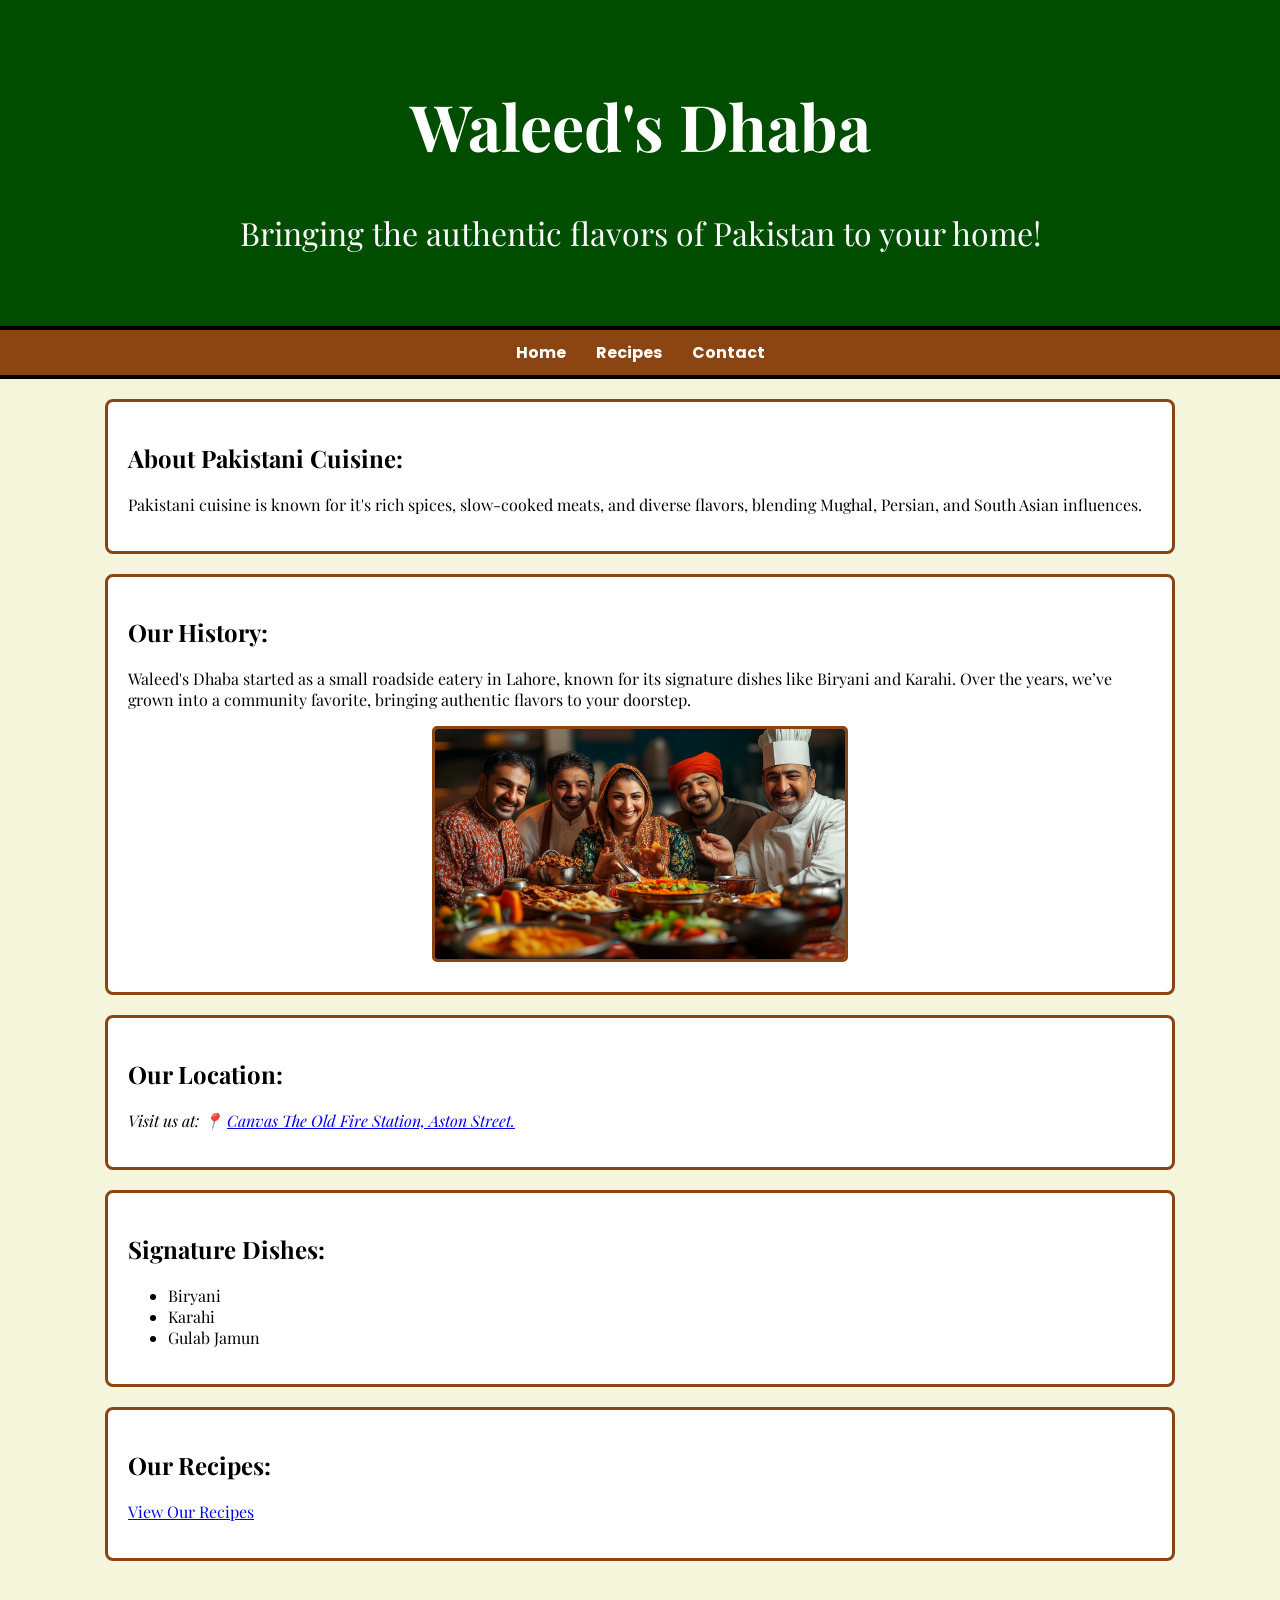
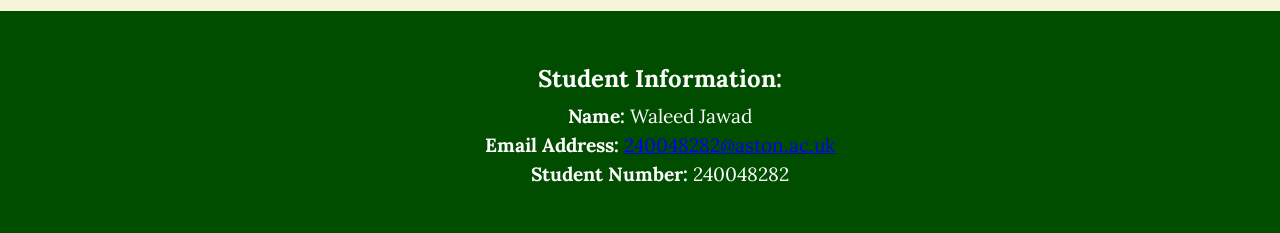
==== index.html @ 3c18ecd6 "Add files via upload" ====
<!DOCTYPE html>
<html lang="en">
<head>
    <meta charset="UTF-8">
    <meta name="viewport" content="width=device-width, initial-scale=1.0">
    <title>Waleed's Dhaba</title>
    <link rel="stylesheet" href="css/styles.css">
</head>
<body>
    <header id="main-header">
        <h1>Waleed's Dhaba</h1>
        <p>Bringing the authentic flavors of Pakistan to your home!</p>
    </header>

    <nav>
        <ul>
            <li><a href="index.html">Home</a></li>
            <li><a href="recipes.html">Recipes</a></li>
            <li><a href="contact.html">Contact</a></li>
        </ul>
    </nav>

    <section class="content-box">
        <h2>About Pakistani Cuisine:</h2>
        <p>Pakistani cuisine is known for it's rich spices, slow-cooked meats, and diverse flavors, blending Mughal, Persian, and South Asian influences.</p>
    </section>

    <section class="content-box">
        <h2>Our History:</h2>
        <p>Waleed's Dhaba started as a small roadside eatery in Lahore, known for its signature dishes like Biryani and Karahi. Over the years, we’ve grown into a community favorite, bringing authentic flavors to your doorstep.</p>
        <img src="images/kitchen-placeholder.jpg" alt="Waleed's Dhaba Kitchen" class="responsive-image">
    </section>

    <section class="content-box">
        <h2>Our Location:</h2>
        <address class="location">
            <p>
                <span>Visit us at:</span>
                <i class="location-icon">📍</i>
                <a href="https://maps.app.goo.gl/XLRXapYx9XyrgZfx8" target="_blank" class="map-link">
                    Canvas The Old Fire Station, Aston Street.
                </a>
            </p>
        </address>
    </section>

    <section class="content-box">
        <h2>Signature Dishes:</h2>
        <ul>
            <li>Biryani</li>
            <li>Karahi</li>
            <li>Gulab Jamun</li>
        </ul>
    </section>

    <section class="content-box">
        <h2>Our Recipes:</h2>
        <p><a href="recipes.html">View Our Recipes</a></p>
    </section>

    <footer>
        <section class="student-info">
            <h2>Student Information:</h2>
            <p><strong>Name:</strong> Waleed Jawad</p>
            <p><strong>Email Address:</strong> <a href="mailto:240048282@aston.ac.uk">240048282@aston.ac.uk</a></p>
            <p><strong>Student Number:</strong> 240048282</p>
        </section>
    </footer>
</body>
</html>
---- css/styles.css ----
/* importing fonts */
@import url('https://fonts.googleapis.com/css2?family=Playfair+Display:wght@700&display=swap');
@import url('https://fonts.googleapis.com/css2?family=Poppins:wght@500&display=swap');
@import url('https://fonts.googleapis.com/css2?family=Lora:wght@400&display=swap');

/* general styling */
body, html {
    margin: 0;
    padding: 0;
    background-color: #F5F5DC; 
    color: black;
    font-family: 'Lora', 'Times New Roman', serif;
}

/* header */
header {
    background-color: #004d00;
    color: white;
    padding: 40px 20px;
    text-align: center;
    font-size: 2rem;
    margin-bottom: 0;
    font-family: 'Playfair Display', Georgia, serif;
}

/* nav bar */
nav {
    border-top: 4px solid black;
    border-bottom: 4px solid black;
    margin: 0;
    padding: 0;
}

nav ul {
    display: flex;
    justify-content: center;
    background-color: #8B4513;
    padding: 10px;
    list-style-type: none;
    margin: 0;
}

nav ul li {
    margin: 0 15px;
}

nav ul li a {
    color: white;
    text-decoration: none;
    font-weight: bold;
    font-family: 'Poppins', Arial, sans-serif;
}

/* content box */
.content-box {
    background-color: #ffffff;
    color: black;
    width: 80%;
    margin: 20px auto;
    padding: 20px;
    border: 3px solid #8B4513;
    border-radius: 8px;
    box-shadow: 4px 4px 8px rgba(255, 255, 255, 0.2);
    font-family: 'Playfair Display', Georgia, serif;
}

/* contact form */
.contact-form {
    background-color: #ffffff;
    width: 50%;
    max-width: 600px;
    margin: 50px auto;
    padding: 25px;
    border: 3px solid #8B4513;
    border-radius: 8px;
    box-shadow: 4px 4px 8px rgba(0, 0, 0, 0.2);
    text-align: left;
}

/* heading contact form */
.contact-form h2 {
    text-align: center;
    margin-bottom: 20px;
    font-family: 'Playfair Display', Georgia, serif;
}

/* form fields */
.contact-form .form-group {
    display: flex;
    flex-direction: column;
    align-items: flex-start;
    width: 100%;
    margin-bottom: 15px;
}

/* input fields */
.contact-form input,
.contact-form select {
    width: 100%;
    padding: 10px;
    font-size: 1rem;
    border: 2px solid #8B4513;
    border-radius: 5px;
    box-sizing: border-box;
}

/* submit button */
.contact-form button {
    width: 100%;
    background-color: #004d00;
    color: white;
    padding: 12px;
    border: none;
    font-size: 1.2rem;
    cursor: pointer;
    border-radius: 5px;
}

/* recipes */
.recipe-container {
    display: flex;
    flex-wrap: wrap;
    justify-content: center;
    align-items: center;
    text-align: center;
    gap: 20px;
}

/* homepage img */
.responsive-image {
    max-width: 40%;
    height: auto;
    display: block;
    margin: 10px auto;
    border: 3px solid #8B4513;
    border-radius: 5px;
}

/* foods img */
.recipe-image {
    max-width: 26%;
    height: auto;
    display: block;
    margin: 20px auto;
    border: 3px solid #8B4513;
    border-radius: 8px;
    box-shadow: 2px 2px 6px rgba(0, 0, 0, 0.2);
}

/* success msg */
.success-container {
    display: flex;
    justify-content: center;
    align-items: center;
    height: 60vh;
    text-align: center;
}

.success-message {
    padding: 40px;
    width: 50%;
    background-color: #ffffff;
    color: black;
    font-family: 'Playfair Display', Georgia, serif;
}

.success-message h2 {
    font-size: 2.5rem;
    font-weight: bold;
    color: #004d00;
    margin-bottom: 15px;
}

.success-message p {
    font-size: 1.3rem;
    color: black;
}

/* recipe page styling */
.title {
    font-size: 1.8rem;
    font-weight: bold;
    color: #8B4513;
    text-align: center;
}

.description {
    font-style: italic;
    text-align: center;
    margin-bottom: 10px;
}

.serving-size {
    font-weight: bold;
    color: #004d00;
    text-align: center;
}

.ingredient-list {
    list-style-type: square;
    padding-left: 20px;
}

.ingredient {
    font-size: 1.1rem;
    color: #333;
}

.instructions {
    list-style-type: decimal;
    padding-left: 20px;
}

.cooking-step {
    margin-bottom: 5px;
}

/* blockquote styling */
blockquote {
    font-size: 1.2rem;
    font-style: italic;
    text-align: center;
    border-left: 5px solid #8B4513;
    padding-left: 10px;
    margin: 20px auto;
    max-width: 80%;
}

/* footer */
footer {
    text-align: center;
    padding: 20px;
    background-color: #004d00;
    color: white;
    font-family: 'Lora', 'Times New Roman', serif;
    width: 100%;
    margin-top: 50px;
    display: flex;
    flex-direction: column;
    align-items: center;
}

/* student info */
.student-info {
    width: 90%;
    max-width: 800px;
    background-color: #004d00;
    padding: 20px;
    border: 2px solid #004d00;
    border-radius: 8px;
    margin-top: -10px;
}

.student-info h2 {
    font-size: 1.5rem;
    font-weight: bold;
    color: rgb(255, 255, 255);
    margin-bottom: 10px;
}

.student-info p {
    font-size: 1.2rem;
    color: rgb(255, 255, 255);
    margin: 5px 0;
}

/* footer fix */
@media (max-width: 768px) {
    .recipe-container {
        flex-direction: column;
    }

    .recipe-sections {
        flex-direction: column;
    }

    .recipe-sections div {
        width: 100%;
    }

    .recipe-image, .responsive-image {
        max-width: 50%;
    }

    .contact-form {
        width: 90%;
    }

    footer {
        padding: 15px;
    }

    .student-info {
        padding: 10px;
        width: 95%;
    }
}

/* shake anim for input error */
@keyframes shake {
    0%, 100% { transform: translateX(0); }
    25% { transform: translateX(-5px); }
    50% { transform: translateX(5px); }
    75% { transform: translateX(-5px); }
}

.error-shake {
    animation: shake 0.3s ease-in-out;
    border: 2px solid red !important;
}
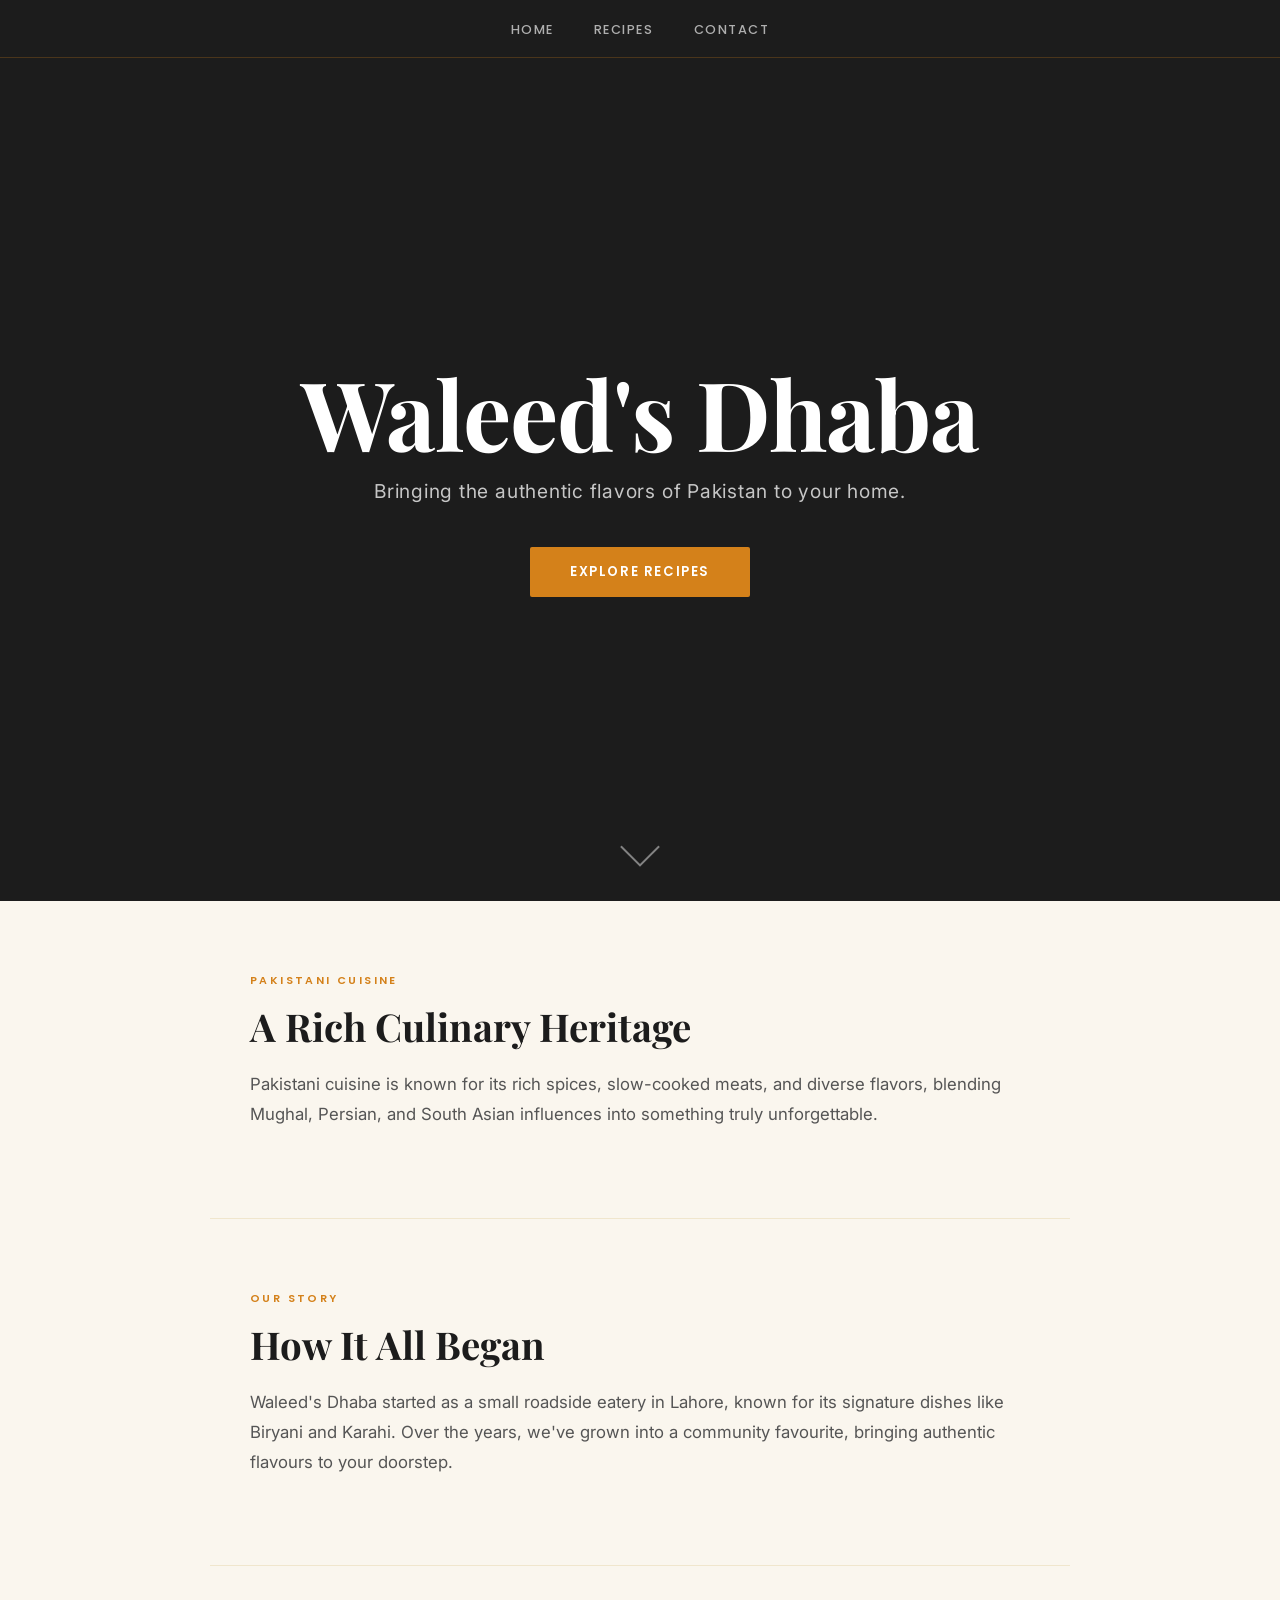
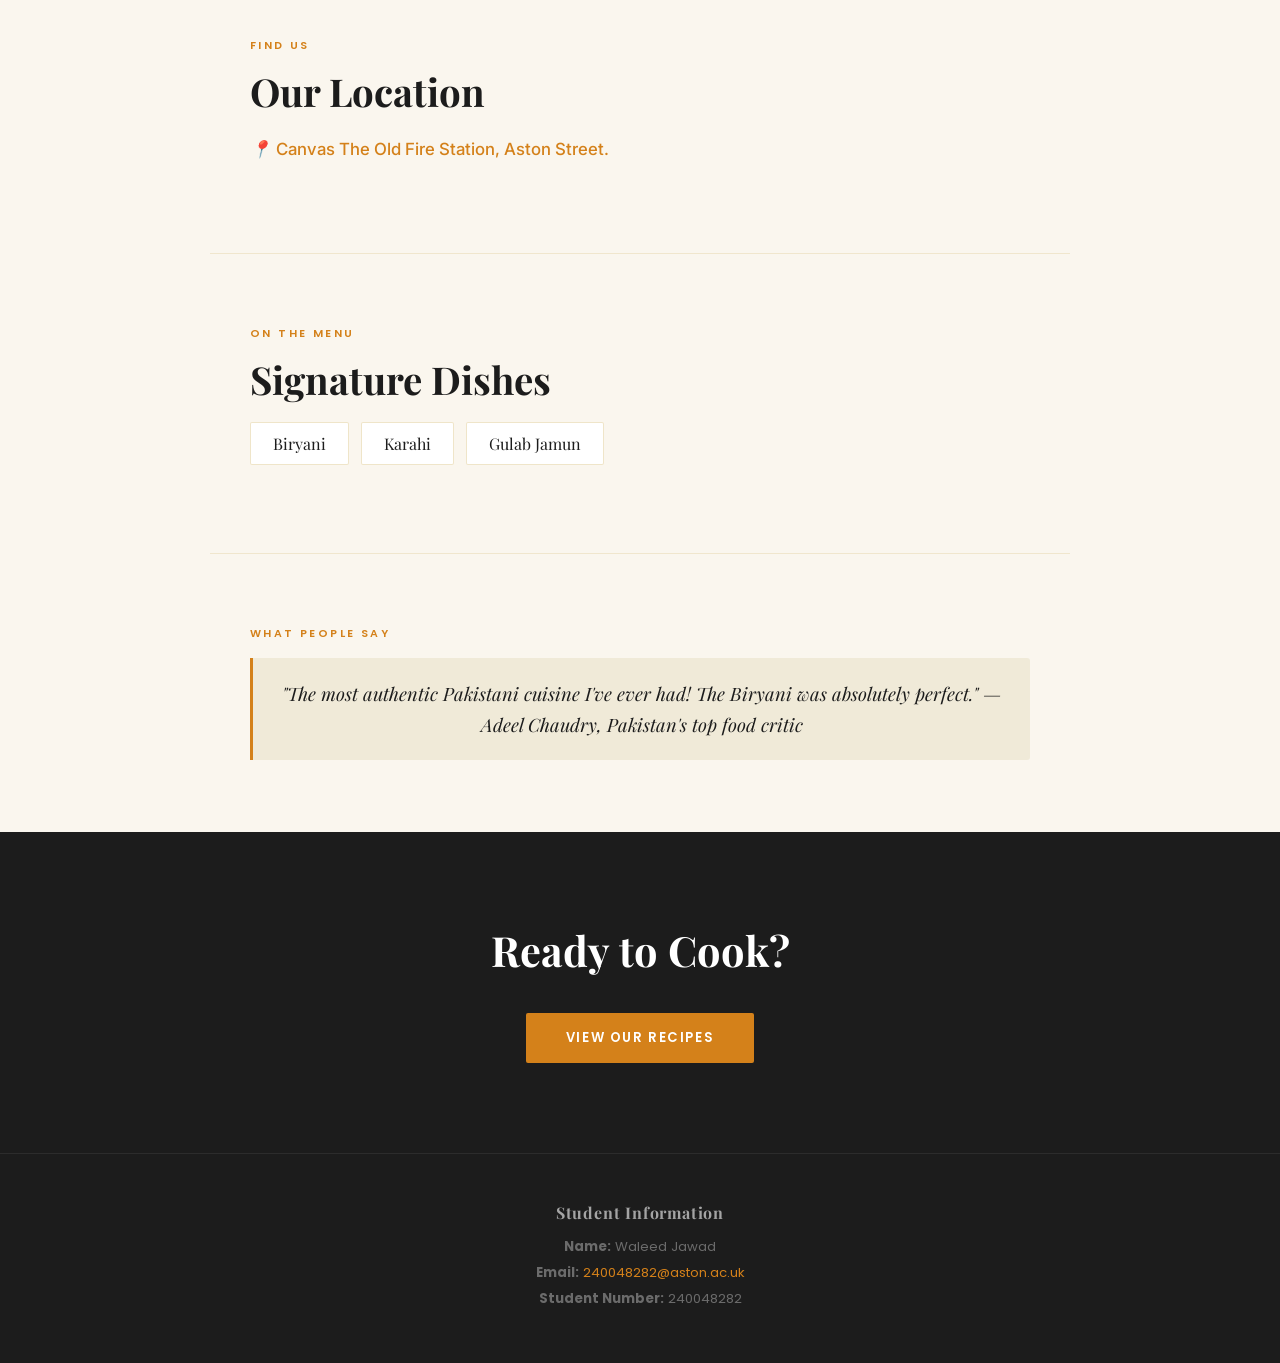
==== commit e52d9cf7: "Update 1" ====
--- a/index.html
+++ b/index.html
@@ -1,70 +1,87 @@
-<!DOCTYPE html>
-<html lang="en">
-<head>
-    <meta charset="UTF-8">
-    <meta name="viewport" content="width=device-width, initial-scale=1.0">
-    <title>Waleed's Dhaba</title>
-    <link rel="stylesheet" href="css/styles.css">
-</head>
-<body>
-    <header id="main-header">
-        <h1>Waleed's Dhaba</h1>
-        <p>Bringing the authentic flavors of Pakistan to your home!</p>
-    </header>
-
-    <nav>
-        <ul>
-            <li><a href="index.html">Home</a></li>
-            <li><a href="recipes.html">Recipes</a></li>
-            <li><a href="contact.html">Contact</a></li>
-        </ul>
-    </nav>
-
-    <section class="content-box">
-        <h2>About Pakistani Cuisine:</h2>
-        <p>Pakistani cuisine is known for it's rich spices, slow-cooked meats, and diverse flavors, blending Mughal, Persian, and South Asian influences.</p>
-    </section>
-
-    <section class="content-box">
-        <h2>Our History:</h2>
-        <p>Waleed's Dhaba started as a small roadside eatery in Lahore, known for its signature dishes like Biryani and Karahi. Over the years, we’ve grown into a community favorite, bringing authentic flavors to your doorstep.</p>
-        <img src="images/kitchen-placeholder.jpg" alt="Waleed's Dhaba Kitchen" class="responsive-image">
-    </section>
-
-    <section class="content-box">
-        <h2>Our Location:</h2>
-        <address class="location">
-            <p>
-                <span>Visit us at:</span>
-                <i class="location-icon">📍</i>
-                <a href="https://maps.app.goo.gl/XLRXapYx9XyrgZfx8" target="_blank" class="map-link">
-                    Canvas The Old Fire Station, Aston Street.
-                </a>
-            </p>
-        </address>
-    </section>
-
-    <section class="content-box">
-        <h2>Signature Dishes:</h2>
-        <ul>
-            <li>Biryani</li>
-            <li>Karahi</li>
-            <li>Gulab Jamun</li>
-        </ul>
-    </section>
-
-    <section class="content-box">
-        <h2>Our Recipes:</h2>
-        <p><a href="recipes.html">View Our Recipes</a></p>
-    </section>
-
-    <footer>
-        <section class="student-info">
-            <h2>Student Information:</h2>
-            <p><strong>Name:</strong> Waleed Jawad</p>
-            <p><strong>Email Address:</strong> <a href="mailto:240048282@aston.ac.uk">240048282@aston.ac.uk</a></p>
-            <p><strong>Student Number:</strong> 240048282</p>
-        </section>
-    </footer>
-</body>
-</html>+<!DOCTYPE html>
+<html lang="en">
+<head>
+    <meta charset="UTF-8">
+    <meta name="viewport" content="width=device-width, initial-scale=1.0">
+    <title>Waleed's Dhaba</title>
+    <link rel="stylesheet" href="css/styles.css">
+</head>
+<body>
+
+    <nav>
+        <ul>
+            <li><a href="index.html">Home</a></li>
+            <li><a href="recipes.html">Recipes</a></li>
+            <li><a href="contact.html">Contact</a></li>
+        </ul>
+    </nav>
+
+    <header class="hero">
+        <div class="hero-overlay">
+            <h1>Waleed's Dhaba</h1>
+            <p>Bringing the authentic flavors of Pakistan to your home.</p>
+            <a href="recipes.html" class="btn-primary">Explore Recipes</a>
+        <div class="scroll-indicator"></div>
+    </div>
+    </header>
+
+    <section class="page-section">
+        <span class="section-label">Pakistani Cuisine</span>
+        <h2>A Rich Culinary Heritage</h2>
+        <p>Pakistani cuisine is known for its rich spices, slow-cooked meats, and diverse flavors, blending Mughal, Persian, and South Asian influences into something truly unforgettable.</p>
+    </section>
+
+    <section class="page-section">
+        <span class="section-label">Our Story</span>
+        <h2>How It All Began</h2>
+        <p>Waleed's Dhaba started as a small roadside eatery in Lahore, known for its signature dishes like Biryani and Karahi. Over the years, we've grown into a community favourite, bringing authentic flavours to your doorstep.</p>
+    </section>
+
+    <section class="page-section">
+        <span class="section-label">Find Us</span>
+        <h2>Our Location</h2>
+        <address class="location">
+            <p>
+                <i>📍</i>
+                <a href="https://maps.app.goo.gl/XLRXapYx9XyrgZfx8" target="_blank" class="map-link">
+                    Canvas The Old Fire Station, Aston Street.
+                </a>
+            </p>
+        </address>
+    </section>
+
+    <section class="page-section">
+        <span class="section-label">On The Menu</span>
+        <h2>Signature Dishes</h2>
+        <ul class="dishes-grid">
+            <li class="dish-item">Biryani</li>
+            <li class="dish-item">Karahi</li>
+            <li class="dish-item">Gulab Jamun</li>
+        </ul>
+    </section>
+
+    <section class="page-section">
+        <span class="section-label">What People Say</span>
+        <blockquote>
+            "The most authentic Pakistani cuisine I've ever had! <em>The Biryani was absolutely perfect.</em>"
+            — <em>Adeel Chaudry, Pakistan's top food critic</em>
+        </blockquote>
+    </section>
+
+    <section class="cta-section">
+        <h2>Ready to Cook?</h2>
+        <a href="recipes.html" class="btn-primary">View Our Recipes</a>
+    </section>
+
+    <footer>
+        <section class="student-info">
+            <h2>Student Information</h2>
+            <p><strong>Name:</strong> Waleed Jawad</p>
+            <p><strong>Email:</strong> <a href="mailto:240048282@aston.ac.uk">240048282@aston.ac.uk</a></p>
+            <p><strong>Student Number:</strong> 240048282</p>
+        </section>
+    </footer>
+
+    <script src="js/animations.js"></script>
+</body>
+</html>
--- a/css/styles.css
+++ b/css/styles.css
@@ -1,310 +1,839 @@
-/* importing fonts */
-@import url('https://fonts.googleapis.com/css2?family=Playfair+Display:wght@700&display=swap');
-@import url('https://fonts.googleapis.com/css2?family=Poppins:wght@500&display=swap');
-@import url('https://fonts.googleapis.com/css2?family=Lora:wght@400&display=swap');
-
-/* general styling */
-body, html {
-    margin: 0;
-    padding: 0;
-    background-color: #F5F5DC; 
-    color: black;
-    font-family: 'Lora', 'Times New Roman', serif;
-}
-
-/* header */
-header {
-    background-color: #004d00;
-    color: white;
-    padding: 40px 20px;
-    text-align: center;
-    font-size: 2rem;
-    margin-bottom: 0;
-    font-family: 'Playfair Display', Georgia, serif;
-}
-
-/* nav bar */
-nav {
-    border-top: 4px solid black;
-    border-bottom: 4px solid black;
-    margin: 0;
-    padding: 0;
-}
-
-nav ul {
-    display: flex;
-    justify-content: center;
-    background-color: #8B4513;
-    padding: 10px;
-    list-style-type: none;
-    margin: 0;
-}
-
-nav ul li {
-    margin: 0 15px;
-}
-
-nav ul li a {
-    color: white;
-    text-decoration: none;
-    font-weight: bold;
-    font-family: 'Poppins', Arial, sans-serif;
-}
-
-/* content box */
-.content-box {
-    background-color: #ffffff;
-    color: black;
-    width: 80%;
-    margin: 20px auto;
-    padding: 20px;
-    border: 3px solid #8B4513;
-    border-radius: 8px;
-    box-shadow: 4px 4px 8px rgba(255, 255, 255, 0.2);
-    font-family: 'Playfair Display', Georgia, serif;
-}
-
-/* contact form */
-.contact-form {
-    background-color: #ffffff;
-    width: 50%;
-    max-width: 600px;
-    margin: 50px auto;
-    padding: 25px;
-    border: 3px solid #8B4513;
-    border-radius: 8px;
-    box-shadow: 4px 4px 8px rgba(0, 0, 0, 0.2);
-    text-align: left;
-}
-
-/* heading contact form */
-.contact-form h2 {
-    text-align: center;
-    margin-bottom: 20px;
-    font-family: 'Playfair Display', Georgia, serif;
-}
-
-/* form fields */
-.contact-form .form-group {
-    display: flex;
-    flex-direction: column;
-    align-items: flex-start;
-    width: 100%;
-    margin-bottom: 15px;
-}
-
-/* input fields */
-.contact-form input,
-.contact-form select {
-    width: 100%;
-    padding: 10px;
-    font-size: 1rem;
-    border: 2px solid #8B4513;
-    border-radius: 5px;
-    box-sizing: border-box;
-}
-
-/* submit button */
-.contact-form button {
-    width: 100%;
-    background-color: #004d00;
-    color: white;
-    padding: 12px;
-    border: none;
-    font-size: 1.2rem;
-    cursor: pointer;
-    border-radius: 5px;
-}
-
-/* recipes */
-.recipe-container {
-    display: flex;
-    flex-wrap: wrap;
-    justify-content: center;
-    align-items: center;
-    text-align: center;
-    gap: 20px;
-}
-
-/* homepage img */
-.responsive-image {
-    max-width: 40%;
-    height: auto;
-    display: block;
-    margin: 10px auto;
-    border: 3px solid #8B4513;
-    border-radius: 5px;
-}
-
-/* foods img */
-.recipe-image {
-    max-width: 26%;
-    height: auto;
-    display: block;
-    margin: 20px auto;
-    border: 3px solid #8B4513;
-    border-radius: 8px;
-    box-shadow: 2px 2px 6px rgba(0, 0, 0, 0.2);
-}
-
-/* success msg */
-.success-container {
-    display: flex;
-    justify-content: center;
-    align-items: center;
-    height: 60vh;
-    text-align: center;
-}
-
-.success-message {
-    padding: 40px;
-    width: 50%;
-    background-color: #ffffff;
-    color: black;
-    font-family: 'Playfair Display', Georgia, serif;
-}
-
-.success-message h2 {
-    font-size: 2.5rem;
-    font-weight: bold;
-    color: #004d00;
-    margin-bottom: 15px;
-}
-
-.success-message p {
-    font-size: 1.3rem;
-    color: black;
-}
-
-/* recipe page styling */
-.title {
-    font-size: 1.8rem;
-    font-weight: bold;
-    color: #8B4513;
-    text-align: center;
-}
-
-.description {
-    font-style: italic;
-    text-align: center;
-    margin-bottom: 10px;
-}
-
-.serving-size {
-    font-weight: bold;
-    color: #004d00;
-    text-align: center;
-}
-
-.ingredient-list {
-    list-style-type: square;
-    padding-left: 20px;
-}
-
-.ingredient {
-    font-size: 1.1rem;
-    color: #333;
-}
-
-.instructions {
-    list-style-type: decimal;
-    padding-left: 20px;
-}
-
-.cooking-step {
-    margin-bottom: 5px;
-}
-
-/* blockquote styling */
-blockquote {
-    font-size: 1.2rem;
-    font-style: italic;
-    text-align: center;
-    border-left: 5px solid #8B4513;
-    padding-left: 10px;
-    margin: 20px auto;
-    max-width: 80%;
-}
-
-/* footer */
-footer {
-    text-align: center;
-    padding: 20px;
-    background-color: #004d00;
-    color: white;
-    font-family: 'Lora', 'Times New Roman', serif;
-    width: 100%;
-    margin-top: 50px;
-    display: flex;
-    flex-direction: column;
-    align-items: center;
-}
-
-/* student info */
-.student-info {
-    width: 90%;
-    max-width: 800px;
-    background-color: #004d00;
-    padding: 20px;
-    border: 2px solid #004d00;
-    border-radius: 8px;
-    margin-top: -10px;
-}
-
-.student-info h2 {
-    font-size: 1.5rem;
-    font-weight: bold;
-    color: rgb(255, 255, 255);
-    margin-bottom: 10px;
-}
-
-.student-info p {
-    font-size: 1.2rem;
-    color: rgb(255, 255, 255);
-    margin: 5px 0;
-}
-
-/* footer fix */
-@media (max-width: 768px) {
-    .recipe-container {
-        flex-direction: column;
-    }
-
-    .recipe-sections {
-        flex-direction: column;
-    }
-
-    .recipe-sections div {
-        width: 100%;
-    }
-
-    .recipe-image, .responsive-image {
-        max-width: 50%;
-    }
-
-    .contact-form {
-        width: 90%;
-    }
-
-    footer {
-        padding: 15px;
-    }
-
-    .student-info {
-        padding: 10px;
-        width: 95%;
-    }
-}
-
-/* shake anim for input error */
-@keyframes shake {
-    0%, 100% { transform: translateX(0); }
-    25% { transform: translateX(-5px); }
-    50% { transform: translateX(5px); }
-    75% { transform: translateX(-5px); }
-}
-
-.error-shake {
-    animation: shake 0.3s ease-in-out;
-    border: 2px solid red !important;
-}
+/* === FONTS === */
+@import url('https://fonts.googleapis.com/css2?family=Playfair+Display:ital,wght@0,700;0,900;1,700&family=Poppins:wght@400;500;600&family=Inter:wght@400;500&display=swap');
+
+/* === VARIABLES === */
+:root {
+    --bg-page: #FAF6EE;
+    --bg-alt: #F0EAD8;
+    --bg-dark: #1C1C1C;
+    --saffron: #D4811A;
+    --gold: #C9A84C;
+    --text-dark: #1C1C1C;
+    --text-muted: #6B6060;
+    --white: #FFFFFF;
+    --border-light: rgba(201, 168, 76, 0.3);
+}
+
+/* === RESET === */
+*, *::before, *::after { box-sizing: border-box; }
+
+body, html {
+    margin: 0;
+    padding: 0;
+    background-color: var(--bg-page);
+    color: var(--text-dark);
+    font-family: 'Inter', system-ui, sans-serif;
+}
+
+/* === NAV === */
+nav {
+    background-color: var(--bg-dark);
+    margin: 0;
+    padding: 0;
+    position: sticky;
+    top: 0;
+    z-index: 100;
+    border-bottom: 1px solid rgba(212, 129, 26, 0.25);
+}
+
+nav ul {
+    display: flex;
+    justify-content: center;
+    gap: 40px;
+    padding: 18px 20px;
+    list-style: none;
+    margin: 0;
+}
+
+nav ul li a {
+    color: rgba(255, 255, 255, 0.65);
+    text-decoration: none;
+    font-family: 'Poppins', sans-serif;
+    font-size: 0.8rem;
+    font-weight: 500;
+    letter-spacing: 0.12em;
+    text-transform: uppercase;
+    transition: color 0.2s;
+}
+
+nav ul li a:hover {
+    color: var(--saffron);
+}
+
+/* === HERO (index.html only) === */
+.hero {
+    position: relative;
+    height: calc(100vh - 57px);
+    background-color: var(--bg-dark);
+}
+
+.hero-overlay {
+    position: absolute;
+    inset: 0;
+    display: flex;
+    flex-direction: column;
+    align-items: center;
+    justify-content: center;
+    text-align: center;
+    padding: 40px 20px;
+}
+
+/* === SCROLL INDICATOR === */
+.scroll-indicator {
+    position: absolute;
+    bottom: 40px;
+    left: 50%;
+    transform: translateX(-50%);
+    width: 28px;
+    height: 28px;
+    border-right: 2px solid rgba(255, 255, 255, 0.45);
+    border-bottom: 2px solid rgba(255, 255, 255, 0.45);
+    transform: translateX(-50%) rotate(45deg);
+    animation: scrollBounce 1.4s ease-in-out infinite;
+    pointer-events: none;
+}
+
+@keyframes scrollBounce {
+    0%, 100% { opacity: 0.25; }
+    50%       { opacity: 0.8;  }
+}
+
+.hero-overlay h1 {
+    font-family: 'Playfair Display', Georgia, serif;
+    font-size: clamp(3rem, 8vw, 6rem);
+    color: var(--white);
+    margin: 0 0 16px;
+    line-height: 1.05;
+    letter-spacing: -0.01em;
+}
+
+.hero-overlay p {
+    font-family: 'Inter', sans-serif;
+    font-size: clamp(1rem, 2.5vw, 1.2rem);
+    color: rgba(255, 255, 255, 0.75);
+    margin: 0 0 44px;
+    letter-spacing: 0.04em;
+}
+
+/* === BUTTONS === */
+.btn-primary {
+    display: inline-block;
+    background-color: var(--saffron);
+    color: var(--white);
+    text-decoration: none;
+    font-family: 'Poppins', sans-serif;
+    font-size: 0.82rem;
+    font-weight: 600;
+    letter-spacing: 0.12em;
+    text-transform: uppercase;
+    padding: 15px 40px;
+    border-radius: 2px;
+    transition: background-color 0.2s, transform 0.15s;
+}
+
+.btn-primary:hover {
+    background-color: #c07318;
+    transform: translateY(-2px);
+}
+
+/* === PAGE HEADER (recipes & contact) === */
+header {
+    background-color: var(--bg-dark);
+    color: var(--white);
+    padding: 70px 20px 60px;
+    text-align: center;
+    font-family: 'Playfair Display', Georgia, serif;
+}
+
+header h1 {
+    font-size: clamp(2rem, 5vw, 3.2rem);
+    margin: 0;
+    color: var(--white);
+    letter-spacing: -0.01em;
+}
+
+header p {
+    color: rgba(255, 255, 255, 0.6);
+    margin: 10px 0 0;
+    font-family: 'Inter', sans-serif;
+    font-size: 1rem;
+}
+
+/* === HOME PAGE SECTIONS === */
+.page-section {
+    max-width: 860px;
+    margin: 0 auto;
+    padding: 72px 40px;
+}
+
+.page-section + .page-section {
+    border-top: 1px solid rgba(201, 168, 76, 0.2);
+}
+
+.section-label {
+    display: block;
+    font-family: 'Poppins', sans-serif;
+    font-size: 0.68rem;
+    font-weight: 600;
+    letter-spacing: 0.22em;
+    text-transform: uppercase;
+    color: var(--saffron);
+    margin-bottom: 14px;
+}
+
+.page-section h2 {
+    font-family: 'Playfair Display', Georgia, serif;
+    font-size: clamp(1.7rem, 4vw, 2.4rem);
+    color: var(--text-dark);
+    margin: 0 0 20px;
+    line-height: 1.2;
+}
+
+.page-section p {
+    font-size: 1.05rem;
+    line-height: 1.8;
+    color: #555;
+    margin: 0 0 16px;
+}
+
+/* === LOCATION === */
+.location {
+    font-style: normal;
+}
+
+.map-link {
+    color: var(--saffron);
+    font-weight: 500;
+    text-decoration: none;
+    border-bottom: 1px solid transparent;
+    transition: border-color 0.2s;
+    font-size: 1.05rem;
+}
+
+.map-link:hover {
+    border-bottom-color: var(--saffron);
+}
+
+/* === SIGNATURE DISHES === */
+.dishes-grid {
+    display: flex;
+    gap: 12px;
+    flex-wrap: wrap;
+    margin-top: 20px;
+    list-style: none;
+    padding: 0;
+}
+
+.dish-item {
+    background-color: var(--white);
+    border: 1px solid var(--border-light);
+    padding: 10px 22px;
+    font-family: 'Playfair Display', Georgia, serif;
+    font-size: 1rem;
+    color: var(--text-dark);
+    border-radius: 2px;
+    transition: background-color 0.25s ease, border-color 0.25s ease, transform 0.25s ease;
+}
+
+.dish-item:hover {
+    background-color: var(--bg-alt);
+    border-color: var(--gold);
+    transform: translateY(-2px);
+}
+
+/* === CTA SECTION === */
+.cta-section {
+    background-color: var(--bg-dark);
+    text-align: center;
+    max-width: 100%;
+    padding: 90px 40px;
+    margin: 0;
+}
+
+.cta-section h2 {
+    color: var(--white);
+    font-family: 'Playfair Display', Georgia, serif;
+    font-size: clamp(1.8rem, 4vw, 2.6rem);
+    margin: 0 0 36px;
+}
+
+/* === CONTENT BOX (recipe cards) === */
+.content-box {
+    background-color: var(--white);
+    width: 85%;
+    max-width: 860px;
+    margin: 32px auto;
+    padding: 40px 44px;
+    border-radius: 3px;
+    border: 2px solid var(--gold);
+    box-shadow: 0 2px 24px rgba(0, 0, 0, 0.06);
+    overflow: hidden;
+    transition: transform 0.3s ease, box-shadow 0.3s ease;
+}
+
+.content-box:hover {
+    transform: translateY(-5px);
+    box-shadow: 0 12px 40px rgba(0, 0, 0, 0.11);
+}
+
+/* === RECIPE CARD HEADER === */
+.title {
+    font-family: 'Playfair Display', Georgia, serif;
+    font-size: 2rem;
+    font-weight: 700;
+    color: var(--text-dark);
+    text-align: left;
+    margin: 0 0 8px;
+}
+
+.description {
+    font-style: italic;
+    color: var(--text-muted);
+    text-align: left;
+    margin: 0 0 20px;
+    font-size: 1.05rem;
+    line-height: 1.6;
+}
+
+/* === RECIPE META BADGES === */
+.recipe-meta {
+    display: flex;
+    gap: 8px;
+    flex-wrap: wrap;
+    margin-bottom: 32px;
+}
+
+.badge {
+    display: inline-block;
+    background-color: var(--bg-alt);
+    color: var(--text-dark);
+    font-family: 'Poppins', sans-serif;
+    font-size: 0.76rem;
+    font-weight: 500;
+    padding: 5px 14px;
+    border-radius: 20px;
+    letter-spacing: 0.04em;
+    transition: background-color 0.2s ease, color 0.2s ease;
+}
+
+.badge:hover {
+    background-color: var(--gold);
+    color: var(--white);
+}
+
+/* === RECIPE SUBSECTIONS === */
+.content-box h3 {
+    font-family: 'Poppins', sans-serif;
+    font-size: 0.72rem;
+    font-weight: 600;
+    letter-spacing: 0.18em;
+    text-transform: uppercase;
+    color: var(--text-muted);
+    border-bottom: 1px solid var(--border-light);
+    padding-bottom: 8px;
+    margin: 32px 0 14px;
+}
+
+.ingredient-list {
+    list-style: none;
+    padding: 0;
+    margin: 0;
+}
+
+.ingredient {
+    font-size: 1rem;
+    color: #444;
+    padding: 7px 0;
+    border-bottom: 1px solid #f0ece3;
+    line-height: 1.5;
+}
+
+.ingredient:last-child {
+    border-bottom: none;
+}
+
+.content-box ul:not(.ingredient-list) {
+    padding-left: 18px;
+    margin: 0;
+}
+
+.content-box ul:not(.ingredient-list) li {
+    padding: 5px 0;
+    color: #444;
+    font-size: 1rem;
+}
+
+.instructions {
+    padding-left: 20px;
+    margin: 0;
+}
+
+.cooking-step {
+    margin-bottom: 12px;
+    line-height: 1.7;
+    color: #444;
+}
+
+/* === RECIPE IMAGE === */
+.recipe-image {
+    width: calc(100% + 88px);
+    max-width: calc(100% + 88px);
+    height: 300px;
+    object-fit: cover;
+    display: block;
+    margin: -40px -44px 36px -44px;
+    border-radius: 3px 3px 0 0;
+    transition: transform 0.5s ease;
+}
+
+.content-box:hover .recipe-image {
+    transform: scale(1.04);
+}
+
+/* === HOME PAGE IMAGE === */
+.responsive-image {
+    width: 100%;
+    max-width: 560px;
+    height: 300px;
+    object-fit: cover;
+    display: block;
+    margin: 28px auto;
+    border-radius: 3px;
+}
+
+/* === BLOCKQUOTE === */
+blockquote {
+    font-family: 'Playfair Display', Georgia, serif;
+    font-size: 1.15rem;
+    font-style: italic;
+    text-align: center;
+    border-left: 3px solid var(--saffron);
+    padding: 20px 28px;
+    margin: 16px 0 0;
+    color: var(--text-dark);
+    background-color: var(--bg-alt);
+    border-radius: 0 3px 3px 0;
+    line-height: 1.7;
+}
+
+/* === CONTACT PAGE === */
+.contact-section {
+    background-color: var(--bg-dark);
+    min-height: 80vh;
+    display: flex;
+    align-items: center;
+    justify-content: center;
+    padding: 70px 20px;
+}
+
+.contact-form {
+    background-color: var(--white);
+    width: 100%;
+    max-width: 540px;
+    padding: 52px 48px;
+    border-radius: 3px;
+    text-align: left;
+}
+
+.contact-form h2 {
+    font-family: 'Playfair Display', Georgia, serif;
+    font-size: 1.8rem;
+    color: var(--text-dark);
+    text-align: center;
+    margin: 0 0 36px;
+    line-height: 1.2;
+}
+
+.contact-form .form-group {
+    display: flex;
+    flex-direction: column;
+    align-items: flex-start;
+    width: 100%;
+    margin-bottom: 20px;
+}
+
+.contact-form label {
+    font-family: 'Poppins', sans-serif;
+    font-size: 0.72rem;
+    font-weight: 600;
+    letter-spacing: 0.1em;
+    text-transform: uppercase;
+    color: var(--text-muted);
+    margin-bottom: 7px;
+}
+
+.contact-form input,
+.contact-form select {
+    width: 100%;
+    padding: 12px 16px;
+    font-size: 1rem;
+    font-family: 'Inter', sans-serif;
+    border: 1px solid #ddd;
+    border-radius: 2px;
+    background-color: #fafafa;
+    box-sizing: border-box;
+    transition: border-color 0.2s, box-shadow 0.2s;
+    outline: none;
+    color: var(--text-dark);
+}
+
+.contact-form input:focus,
+.contact-form select:focus {
+    border-color: var(--saffron);
+    box-shadow: 0 0 0 3px rgba(212, 129, 26, 0.15);
+    background-color: var(--white);
+}
+
+.contact-form button {
+    width: 100%;
+    background-color: var(--saffron);
+    color: var(--white);
+    padding: 14px;
+    border: none;
+    font-family: 'Poppins', sans-serif;
+    font-size: 0.82rem;
+    font-weight: 600;
+    letter-spacing: 0.12em;
+    text-transform: uppercase;
+    cursor: pointer;
+    border-radius: 2px;
+    margin-top: 10px;
+    transition: background-color 0.2s, transform 0.15s;
+}
+
+.contact-form button:hover {
+    background-color: #c07318;
+    transform: translateY(-1px);
+}
+
+/* === SUCCESS MESSAGE === */
+.success-container {
+    display: flex;
+    justify-content: center;
+    align-items: center;
+    height: 60vh;
+    text-align: center;
+    background-color: var(--bg-dark);
+}
+
+.success-message {
+    padding: 52px 48px;
+    background-color: var(--white);
+    border-radius: 3px;
+    max-width: 480px;
+    font-family: 'Playfair Display', Georgia, serif;
+}
+
+.success-message h2 {
+    font-size: 2.2rem;
+    font-weight: 700;
+    color: var(--saffron);
+    margin-bottom: 12px;
+}
+
+.success-message p {
+    font-size: 1.1rem;
+    color: var(--text-muted);
+    font-family: 'Inter', sans-serif;
+}
+
+/* === FOOTER === */
+footer {
+    background-color: var(--bg-dark);
+    color: rgba(255, 255, 255, 0.4);
+    text-align: center;
+    padding: 48px 20px;
+    font-family: 'Poppins', sans-serif;
+    font-size: 0.85rem;
+    border-top: 1px solid rgba(255, 255, 255, 0.07);
+    margin-top: 0;
+    width: 100%;
+}
+
+footer a {
+    color: var(--saffron);
+    text-decoration: none;
+}
+
+footer a:hover {
+    text-decoration: underline;
+}
+
+footer p {
+    margin: 6px 0;
+}
+
+.student-info {
+    max-width: 420px;
+    margin: 0 auto;
+    background-color: transparent;
+    border: none;
+    padding: 0;
+}
+
+.student-info h2 {
+    font-family: 'Playfair Display', Georgia, serif;
+    font-size: 1rem;
+    color: rgba(255, 255, 255, 0.6);
+    margin: 0 0 14px;
+    letter-spacing: 0.05em;
+}
+
+.student-info p {
+    color: rgba(255, 255, 255, 0.35);
+    margin: 6px 0;
+    font-size: 0.82rem;
+}
+
+.student-info a {
+    color: var(--saffron);
+}
+
+/* === RESPONSIVE — tablet / large phone === */
+@media (max-width: 768px) {
+
+    /* nav — bigger tap targets */
+    nav ul {
+        gap: 16px;
+        padding: 14px 16px;
+    }
+
+    nav ul li a {
+        padding: 10px 6px;
+        display: inline-block;
+    }
+
+    /* hero */
+    .hero {
+        min-height: calc(100svh - 52px);
+        height: auto;
+    }
+
+    .hero-overlay h1 {
+        font-size: 2.6rem;
+    }
+
+    .hero-overlay p {
+        font-size: 1rem;
+        margin-bottom: 32px;
+    }
+
+    /* page header (recipes/contact) */
+    header {
+        padding: 48px 20px 40px;
+    }
+
+    /* sections */
+    .page-section {
+        padding: 52px 20px;
+    }
+
+    /* recipe cards */
+    .content-box {
+        width: 94%;
+        padding: 28px 22px;
+        margin: 20px auto;
+    }
+
+    .recipe-image {
+        width: calc(100% + 44px);
+        max-width: calc(100% + 44px);
+        margin: -28px -22px 28px -22px;
+        height: 220px;
+    }
+
+    /* quote */
+    blockquote {
+        font-size: 1rem;
+        padding: 16px 20px;
+    }
+
+    /* dishes */
+    .dishes-grid {
+        gap: 8px;
+    }
+
+    /* cta */
+    .cta-section {
+        padding: 64px 20px;
+    }
+
+    /* contact */
+    .contact-section {
+        min-height: auto;
+        padding: 48px 16px;
+        align-items: flex-start;
+        padding-top: 48px;
+    }
+
+    .contact-form {
+        padding: 36px 28px;
+    }
+
+    /* success */
+    .success-message {
+        padding: 36px 28px;
+        width: 90%;
+    }
+
+    /* footer */
+    footer {
+        padding: 36px 20px;
+    }
+}
+
+/* === RESPONSIVE — small phone === */
+@media (max-width: 480px) {
+
+    /* nav */
+    nav ul {
+        gap: 10px;
+        padding: 12px 12px;
+    }
+
+    nav ul li a {
+        font-size: 0.72rem;
+        letter-spacing: 0.08em;
+    }
+
+    /* hero */
+    .hero-overlay h1 {
+        font-size: 2rem;
+    }
+
+    .hero-overlay p {
+        font-size: 0.92rem;
+        margin-bottom: 28px;
+    }
+
+    .btn-primary {
+        padding: 13px 28px;
+        font-size: 0.78rem;
+    }
+
+    .scroll-indicator {
+        bottom: 28px;
+    }
+
+    /* sections */
+    .page-section {
+        padding: 44px 18px;
+    }
+
+    /* recipe cards */
+    .content-box {
+        width: 96%;
+        padding: 24px 18px;
+    }
+
+    .recipe-image {
+        width: calc(100% + 36px);
+        max-width: calc(100% + 36px);
+        margin: -24px -18px 24px -18px;
+        height: 190px;
+    }
+
+    .title {
+        font-size: 1.6rem;
+    }
+
+    /* prevent iOS zoom on input focus */
+    .contact-form input,
+    .contact-form select {
+        font-size: 16px;
+    }
+
+    /* contact */
+    .contact-section {
+        padding: 36px 12px;
+    }
+
+    .contact-form {
+        padding: 28px 20px;
+    }
+
+    .contact-form h2 {
+        font-size: 1.5rem;
+        margin-bottom: 24px;
+    }
+
+    /* success */
+    .success-message {
+        padding: 28px 20px;
+    }
+
+    .success-message h2 {
+        font-size: 1.8rem;
+    }
+
+    /* footer */
+    footer {
+        padding: 28px 16px;
+    }
+}
+
+/* === HERO ENTRANCE === */
+.hero-overlay h1 {
+    animation: heroUp 0.9s cubic-bezier(0.22, 1, 0.36, 1) both;
+}
+
+.hero-overlay p {
+    animation: heroUp 0.9s cubic-bezier(0.22, 1, 0.36, 1) 0.15s both;
+}
+
+.hero-overlay .btn-primary {
+    animation: heroUp 0.9s cubic-bezier(0.22, 1, 0.36, 1) 0.3s both;
+}
+
+.scroll-indicator {
+    animation: scrollBounce 1.4s ease-in-out infinite;
+}
+
+@keyframes heroUp {
+    from { opacity: 0; transform: translateY(28px); }
+    to   { opacity: 1; transform: translateY(0); }
+}
+
+/* === SCROLL FADE-IN === */
+.anim-slide {
+    opacity: 0;
+    transform: translateY(28px);
+    transition: opacity 0.65s ease, transform 0.65s ease;
+}
+
+.anim-slide.is-visible {
+    opacity: 1;
+    transform: translateY(0);
+}
+
+.anim-fade {
+    opacity: 0;
+    transition: opacity 0.6s ease, box-shadow 0.3s ease, transform 0.3s ease;
+}
+
+.anim-fade.is-visible {
+    opacity: 1;
+}
+
+/* === NAV SCROLL SHADOW === */
+nav {
+    transition: box-shadow 0.3s ease;
+}
+
+nav.nav-scrolled {
+    box-shadow: 0 4px 24px rgba(0, 0, 0, 0.45);
+}
+
+/* === SHAKE ANIMATION === */
+@keyframes shake {
+    0%, 100% { transform: translateX(0); }
+    25% { transform: translateX(-5px); }
+    50% { transform: translateX(5px); }
+    75% { transform: translateX(-5px); }
+}
+
+.error-shake {
+    animation: shake 0.3s ease-in-out;
+    border: 1px solid red !important;
+    box-shadow: 0 0 0 3px rgba(220, 0, 0, 0.15) !important;
+}
